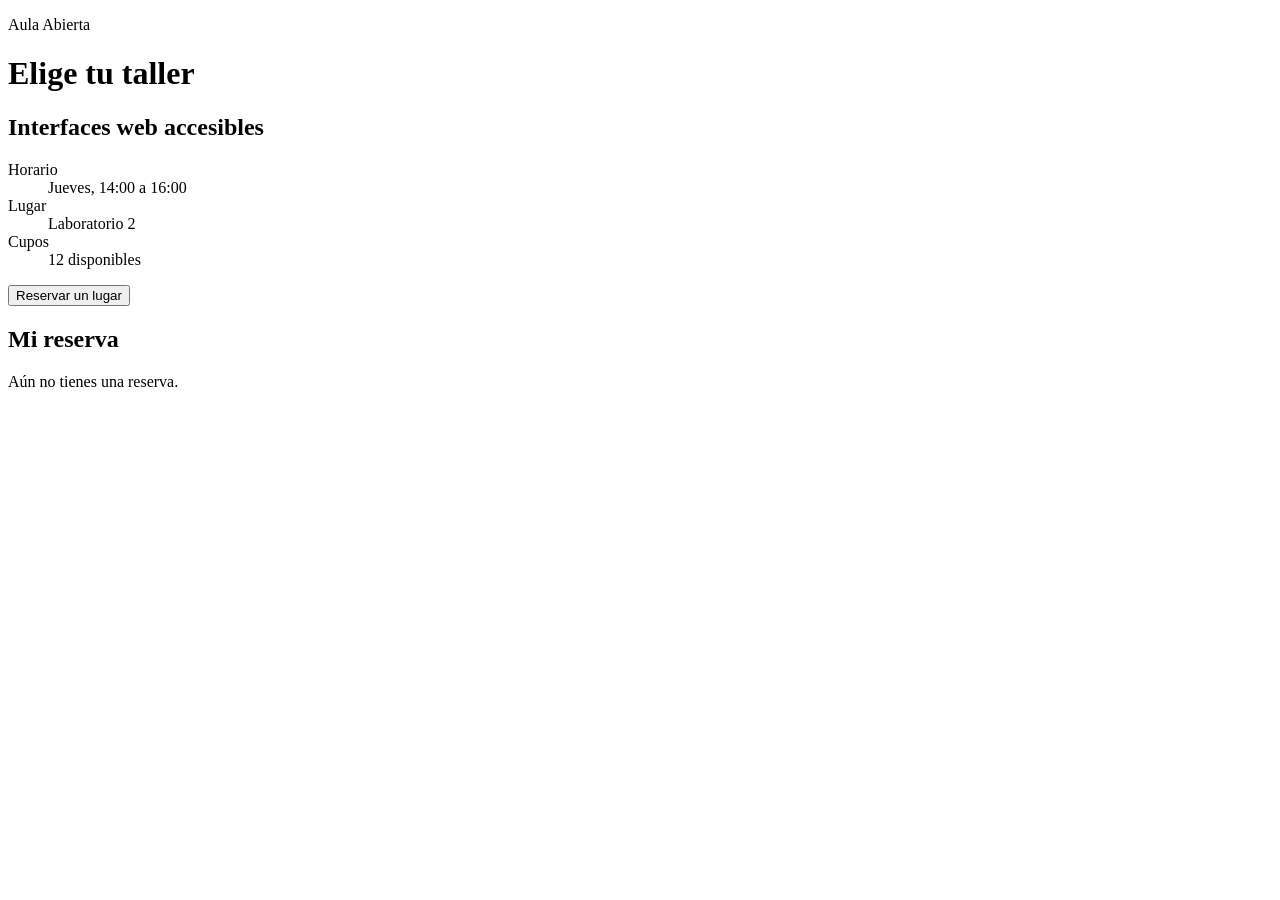
==== src/index.html @ 2ab58112 "feat(html): estructura semántica HTML5 de la pantalla de reserva (header, main, article, dl, section" ====
<!doctype html>
<html lang="es">
<head>
  <meta charset="utf-8">
  <meta name="viewport" content="width=device-width, initial-scale=1">
  <title>Aula Abierta · Talleres</title>
  <link rel="stylesheet" href="estilos.css">
  <script src="api.js" defer></script>
  <script src="reserva.js" defer></script>
</head>
<body>
  <header class="cabecera">
    <p class="marca">Aula Abierta</p>
  </header>

  <main class="contenido">
    <h1>Elige tu taller</h1>

    <div class="disposicion">
      <!-- Componente 1: tarjeta del taller (datos + acción) -->
      <article class="tarjeta" aria-labelledby="titulo-taller">
        <h2 id="titulo-taller">Interfaces web accesibles</h2>
        <dl class="datos">
          <div>
            <dt>Horario</dt>
            <dd>Jueves, 14:00 a 16:00</dd>
          </div>
          <div>
            <dt>Lugar</dt>
            <dd>Laboratorio 2</dd>
          </div>
          <div>
            <dt>Cupos</dt>
            <dd><span id="cupos">12</span> disponibles</dd>
          </div>
        </dl>
        <button type="button" id="btn-reservar" class="boton boton--primario">
          Reservar un lugar
        </button>
      </article>

      <!-- Componente 2: resumen de la reserva (estado + cancelación) -->
      <section class="resumen" aria-labelledby="titulo-resumen" data-estado="disponible">
        <h2 id="titulo-resumen">Mi reserva</h2>
        <p id="estado" role="status" aria-live="polite">Aún no tienes una reserva.</p>
        <button type="button" id="btn-cancelar" class="boton boton--secundario" hidden>
          Cancelar mi reserva
        </button>
      </section>
    </div>
  </main>
</body>
</html>
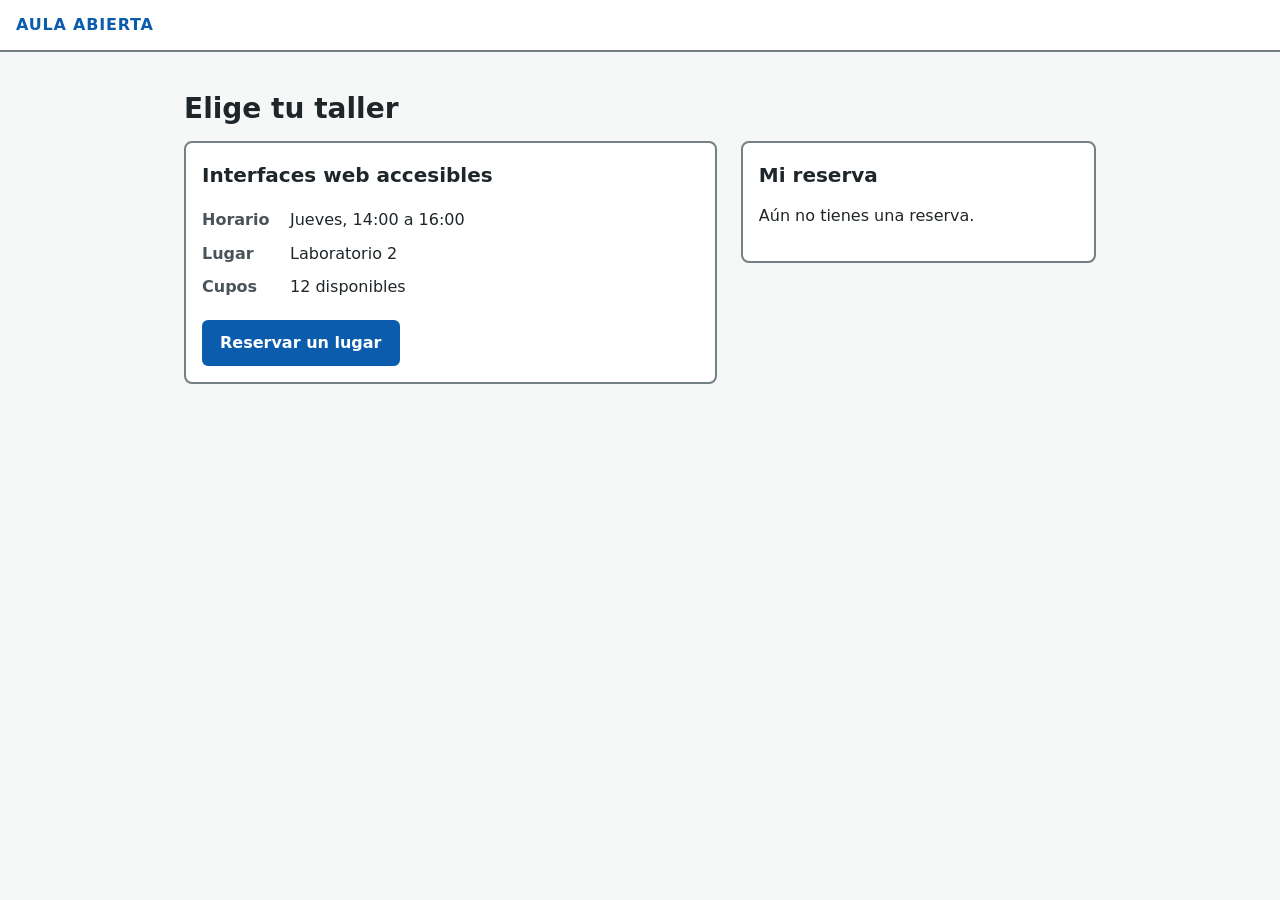
==== commit e67f1d51: "feat(interaccion): controlador interaccion.js con prevención de doble pulsación, reduced-motion y re" ====
--- a/src/index.html
+++ b/src/index.html
@@ -6,7 +6,7 @@
   <title>Aula Abierta · Talleres</title>
   <link rel="stylesheet" href="estilos.css">
   <script src="api.js" defer></script>
-  <script src="reserva.js" defer></script>
+  <script src="interaccion.js" defer></script>
 </head>
 <body>
   <header class="cabecera">
--- a/src/estilos.css
+++ b/src/estilos.css
@@ -0,0 +1,191 @@
+/* ==========================================================================
+   APE 5 · Fase 1 · Hoja de Estilos Mobile-First y Diseño Adaptable
+   Desarrollado por: Melany Saleth Cevallos Goyes (@SalyC15)
+   Rol: Desarrollador Front-End (Vistas, componentes UI, diseño, wizard)
+   
+   Principios arquitectónicos:
+   1. Una sola columna base para pantallas móviles (< 48rem).
+   2. Activación de dos columnas a partir de @media (min-width: 48rem) (768 px).
+   3. Preservación intacta del orden de lectura semántico del HTML.
+   4. Objetivos táctiles mínimos de 44x44 px (WCAG 2.5.5 / 2.5.8).
+   5. Indicadores de foco visibles de alto contraste (WCAG 2.4.7).
+   ========================================================================== */
+
+:root {
+  --texto: #1f2629;
+  --texto-suave: #4a5357;
+  --fondo: #f6f7f7;
+  --superficie: #ffffff;
+  --borde: #758084;
+  --primario: #0b5cad;
+  --primario-oscuro: #08457f;
+  --exito-fondo: #e6f4ea;
+  --exito-borde: #1e7b3a;
+  --aviso-fondo: #fff4e0;
+  --aviso-borde: #a35a00;
+  --foco: #ffbf47;
+}
+
+*,
+*::before,
+*::after {
+  box-sizing: border-box;
+}
+
+body {
+  margin: 0;
+  background: var(--fondo);
+  color: var(--texto);
+  font: 1rem/1.6 system-ui, -apple-system, "Segoe UI", Roboto, sans-serif;
+  -webkit-font-smoothing: antialiased;
+}
+
+.cabecera {
+  background: var(--superficie);
+  border-bottom: 2px solid var(--borde);
+  padding: 0.75rem 1rem;
+}
+
+.marca {
+  margin: 0;
+  font-weight: 700;
+  letter-spacing: 0.05em;
+  text-transform: uppercase;
+  color: var(--primario);
+}
+
+/* Ancho fluido contenedor: sin anchos fijos de 960px */
+.contenido {
+  width: 100%;
+  max-width: 60rem;
+  margin: 0 auto;
+  padding: 1rem;
+}
+
+h1 {
+  font-size: 1.75rem;
+  line-height: 1.2;
+  margin: 0.5rem 0 1rem;
+}
+
+h2 {
+  font-size: 1.25rem;
+  margin: 0 0 0.75rem;
+}
+
+/* Mobile-First: Una sola columna por defecto (tarjeta arriba, resumen abajo) */
+.disposicion {
+  display: grid;
+  grid-template-columns: 1fr;
+  gap: 1rem;
+}
+
+.tarjeta,
+.resumen {
+  background: var(--superficie);
+  border: 2px solid var(--borde);
+  border-radius: 0.5rem;
+  padding: 1rem;
+}
+
+/* Jerarquía: horario y lugar antes del botón de acción */
+.datos {
+  margin: 0 0 1rem;
+}
+
+.datos div {
+  display: flex;
+  flex-wrap: wrap;
+  gap: 0 0.5rem;
+  padding: 0.25rem 0;
+}
+
+.datos dt {
+  font-weight: 700;
+  min-width: 5rem;
+  color: var(--texto-suave);
+}
+
+.datos dd {
+  margin: 0;
+  font-weight: 500;
+}
+
+/* Visibilidad del estado (H1 Nielsen) */
+.resumen p {
+  margin: 0 0 1rem;
+}
+
+.resumen[data-estado="confirmada"] {
+  background: var(--exito-fondo);
+  border-color: var(--exito-borde);
+}
+
+.resumen[data-estado="cancelada"] {
+  background: var(--aviso-fondo);
+  border-color: var(--aviso-borde);
+}
+
+/* Controles de botón nativos con objetivo táctil >= 44px */
+.boton {
+  font: inherit;
+  font-weight: 600;
+  min-height: 2.75rem; /* 44 px exactos para WCAG Target Size */
+  width: 100%;
+  padding: 0.5rem 1rem;
+  border-radius: 0.375rem;
+  border: 2px solid var(--primario);
+  cursor: pointer;
+  transition: background-color 0.2s ease, border-color 0.2s ease;
+}
+
+.boton--primario {
+  background: var(--primario);
+  color: #fff;
+}
+
+.boton--primario:hover:not(:disabled) {
+  background: var(--primario-oscuro);
+}
+
+.boton--secundario {
+  background: var(--superficie);
+  color: var(--primario);
+}
+
+.boton:disabled {
+  background: #d5d9db;
+  border-color: #d5d9db;
+  color: var(--texto-suave);
+  cursor: not-allowed;
+}
+
+.boton:focus-visible {
+  outline: 3px solid var(--foco);
+  outline-offset: 2px;
+}
+
+/* Punto de corte: A 48rem (768 px con fuente estándar 16px) se activan dos columnas */
+@media (min-width: 48rem) {
+  .contenido {
+    padding: 2rem 1.5rem;
+  }
+
+  .disposicion {
+    grid-template-columns: 3fr 2fr;
+    align-items: start;
+    gap: 1.5rem;
+  }
+
+  .boton {
+    width: auto;
+    min-width: 12rem;
+  }
+}
+
+/* Fase 2 · Respeta la preferencia del sistema de reducir animaciones (WCAG 2.3.3) */
+@media (prefers-reduced-motion: reduce) {
+  .boton {
+    transition: none;
+  }
+}
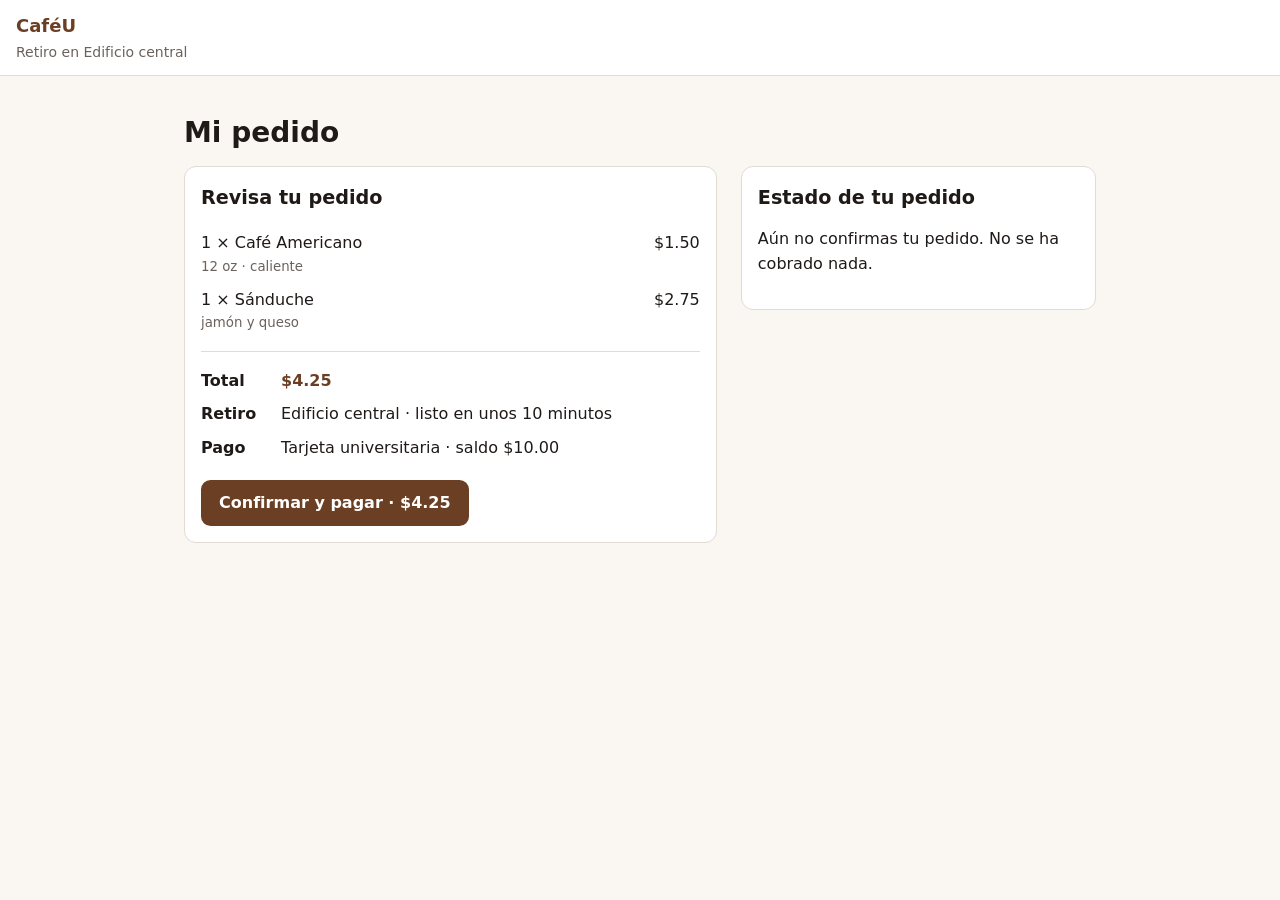
==== commit 376dfa70: "feat(cafeu): «Mi pedido» adaptable con cobro único, foco accesible, suite de 10 pruebas y respuestas" ====
--- a/src/index.html
+++ b/src/index.html
@@ -3,48 +3,53 @@
 <head>
   <meta charset="utf-8">
   <meta name="viewport" content="width=device-width, initial-scale=1">
-  <title>Aula Abierta · Talleres</title>
+  <title>CaféU · Mi pedido</title>
   <link rel="stylesheet" href="estilos.css">
   <script src="api.js" defer></script>
   <script src="interaccion.js" defer></script>
 </head>
 <body>
   <header class="cabecera">
-    <p class="marca">Aula Abierta</p>
+    <p class="marca">CaféU</p>
+    <p class="sede">Retiro en Edificio central</p>
   </header>
 
   <main class="contenido">
-    <h1>Elige tu taller</h1>
+    <h1>Mi pedido</h1>
 
     <div class="disposicion">
-      <!-- Componente 1: tarjeta del taller (datos + acción) -->
-      <article class="tarjeta" aria-labelledby="titulo-taller">
-        <h2 id="titulo-taller">Interfaces web accesibles</h2>
+      <!-- Componente 1: tarjeta del pedido (dato clave + acción principal) -->
+      <article class="tarjeta" aria-labelledby="titulo-pedido">
+        <h2 id="titulo-pedido">Revisa tu pedido</h2>
+        <ul class="productos">
+          <li><span>1 × Café Americano <small>12 oz · caliente</small></span> <span>$1.50</span></li>
+          <li><span>1 × Sánduche <small>jamón y queso</small></span> <span>$2.75</span></li>
+        </ul>
         <dl class="datos">
           <div>
-            <dt>Horario</dt>
-            <dd>Jueves, 14:00 a 16:00</dd>
+            <dt>Total</dt>
+            <dd id="total">$4.25</dd>
           </div>
           <div>
-            <dt>Lugar</dt>
-            <dd>Laboratorio 2</dd>
+            <dt>Retiro</dt>
+            <dd>Edificio central · listo en unos 10 minutos</dd>
           </div>
           <div>
-            <dt>Cupos</dt>
-            <dd><span id="cupos">12</span> disponibles</dd>
+            <dt>Pago</dt>
+            <dd>Tarjeta universitaria · saldo <span id="saldo">$10.00</span></dd>
           </div>
         </dl>
-        <button type="button" id="btn-reservar" class="boton boton--primario">
-          Reservar un lugar
+        <button type="button" id="btn-confirmar" class="boton boton--primario">
+          Confirmar y pagar · $4.25
         </button>
       </article>
 
-      <!-- Componente 2: resumen de la reserva (estado + cancelación) -->
-      <section class="resumen" aria-labelledby="titulo-resumen" data-estado="disponible">
-        <h2 id="titulo-resumen">Mi reserva</h2>
-        <p id="estado" role="status" aria-live="polite">Aún no tienes una reserva.</p>
+      <!-- Componente 2: estado del pedido (resultado visible + cancelación) -->
+      <section class="resumen" aria-labelledby="titulo-estado" data-estado="pendiente">
+        <h2 id="titulo-estado">Estado de tu pedido</h2>
+        <p id="estado" role="status" aria-live="polite">Aún no confirmas tu pedido. No se ha cobrado nada.</p>
         <button type="button" id="btn-cancelar" class="boton boton--secundario" hidden>
-          Cancelar mi reserva
+          Cancelar pedido
         </button>
       </section>
     </div>
--- a/src/estilos.css
+++ b/src/estilos.css
@@ -1,29 +1,26 @@
-/* ==========================================================================
-   APE 5 · Fase 1 · Hoja de Estilos Mobile-First y Diseño Adaptable
-   Desarrollado por: Melany Saleth Cevallos Goyes (@SalyC15)
-   Rol: Desarrollador Front-End (Vistas, componentes UI, diseño, wizard)
-   
-   Principios arquitectónicos:
-   1. Una sola columna base para pantallas móviles (< 48rem).
-   2. Activación de dos columnas a partir de @media (min-width: 48rem) (768 px).
-   3. Preservación intacta del orden de lectura semántico del HTML.
-   4. Objetivos táctiles mínimos de 44x44 px (WCAG 2.5.5 / 2.5.8).
-   5. Indicadores de foco visibles de alto contraste (WCAG 2.4.7).
-   ========================================================================== */
+/**
+ * APE 5 · CaféU · «Mi pedido» (versión B, Mobile-First)
+ * 1. Una sola columna base para móviles (320 y 360 px).
+ * 2. Dos columnas desde @media (min-width: 48rem) (768 px), sin alterar el orden del DOM.
+ * Paleta tomada del prototipo CaféU v3.1 del APE 4.
+ */
 
 :root {
-  --texto: #1f2629;
-  --texto-suave: #4a5357;
-  --fondo: #f6f7f7;
-  --superficie: #ffffff;
-  --borde: #758084;
-  --primario: #0b5cad;
-  --primario-oscuro: #08457f;
-  --exito-fondo: #e6f4ea;
-  --exito-borde: #1e7b3a;
-  --aviso-fondo: #fff4e0;
-  --aviso-borde: #a35a00;
-  --foco: #ffbf47;
+  --texto: #1F1A17;
+  --texto-sec: #6B625C;
+  --fondo: #FAF7F3;
+  --superficie: #FFFFFF;
+  --borde: #E3DAD2;
+  --primario: #6B3F24;
+  --primario-presionado: #4E2D19;
+  --primario-suave: #F3E7DC;
+  --exito: #2E7D4F;
+  --exito-suave: #E6F4EC;
+  --aviso: #8A4B00;
+  --aviso-suave: #FFF3E0;
+  --deshab: #E2DCD6;
+  --texto-deshab: #5E5650;
+  --foco: #1F1A17;
 }
 
 *,
@@ -36,25 +33,30 @@
   margin: 0;
   background: var(--fondo);
   color: var(--texto);
-  font: 1rem/1.6 system-ui, -apple-system, "Segoe UI", Roboto, sans-serif;
-  -webkit-font-smoothing: antialiased;
-}
-
+  font: 1rem/1.6 "Inter", "Segoe UI", system-ui, -apple-system, Roboto, Arial, sans-serif;
+}
+
+/* Cabecera de marca, fuera de la tarea principal */
 .cabecera {
   background: var(--superficie);
-  border-bottom: 2px solid var(--borde);
+  border-bottom: 1px solid var(--borde);
   padding: 0.75rem 1rem;
 }
 
 .marca {
   margin: 0;
   font-weight: 700;
-  letter-spacing: 0.05em;
-  text-transform: uppercase;
   color: var(--primario);
-}
-
-/* Ancho fluido contenedor: sin anchos fijos de 960px */
+  font-size: 1.125rem;
+}
+
+.sede {
+  margin: 0;
+  color: var(--texto-sec);
+  font-size: 0.875rem;
+}
+
+/* Ancho fluido: nada de 960 px fijos */
 .contenido {
   width: 100%;
   max-width: 60rem;
@@ -69,11 +71,11 @@
 }
 
 h2 {
-  font-size: 1.25rem;
+  font-size: 1.2rem;
   margin: 0 0 0.75rem;
 }
 
-/* Mobile-First: Una sola columna por defecto (tarjeta arriba, resumen abajo) */
+/* Mobile-First: una columna por defecto (tarjeta arriba, estado debajo) */
 .disposicion {
   display: grid;
   grid-template-columns: 1fr;
@@ -83,12 +85,32 @@
 .tarjeta,
 .resumen {
   background: var(--superficie);
-  border: 2px solid var(--borde);
-  border-radius: 0.5rem;
+  border: 1px solid var(--borde);
+  border-radius: 0.75rem;
   padding: 1rem;
-}
-
-/* Jerarquía: horario y lugar antes del botón de acción */
+  min-width: 0; /* permite que el texto largo se ajuste dentro de la cuadrícula */
+}
+
+.productos {
+  list-style: none;
+  margin: 0 0 0.75rem;
+  padding: 0 0 0.75rem;
+  border-bottom: 1px solid var(--borde);
+}
+
+.productos li {
+  display: flex;
+  justify-content: space-between;
+  gap: 0.75rem;
+  padding: 0.3rem 0;
+}
+
+.productos small {
+  display: block;
+  color: var(--texto-sec);
+}
+
+/* Jerarquía: total, retiro y pago antes del botón */
 .datos {
   margin: 0 0 1rem;
 }
@@ -102,38 +124,43 @@
 
 .datos dt {
   font-weight: 700;
-  min-width: 5rem;
-  color: var(--texto-suave);
+  min-width: 4.5rem;
 }
 
 .datos dd {
   margin: 0;
-  font-weight: 500;
-}
-
-/* Visibilidad del estado (H1 Nielsen) */
+  overflow-wrap: anywhere;
+}
+
+#total {
+  font-weight: 700;
+  color: var(--primario);
+}
+
+/* Visibilidad del estado del pedido */
 .resumen p {
   margin: 0 0 1rem;
-}
-
-.resumen[data-estado="confirmada"] {
-  background: var(--exito-fondo);
-  border-color: var(--exito-borde);
-}
-
-.resumen[data-estado="cancelada"] {
-  background: var(--aviso-fondo);
-  border-color: var(--aviso-borde);
-}
-
-/* Controles de botón nativos con objetivo táctil >= 44px */
+  overflow-wrap: anywhere;
+}
+
+.resumen[data-estado="confirmado"] {
+  background: var(--exito-suave);
+  border: 2px solid var(--exito);
+}
+
+.resumen[data-estado="cancelado"] {
+  background: var(--aviso-suave);
+  border: 2px solid var(--aviso);
+}
+
+/* Botones nativos con objetivo táctil de al menos 44 px */
 .boton {
   font: inherit;
   font-weight: 600;
-  min-height: 2.75rem; /* 44 px exactos para WCAG Target Size */
+  min-height: 2.75rem;
   width: 100%;
   padding: 0.5rem 1rem;
-  border-radius: 0.375rem;
+  border-radius: 0.6rem;
   border: 2px solid var(--primario);
   cursor: pointer;
   transition: background-color 0.2s ease, border-color 0.2s ease;
@@ -145,7 +172,7 @@
 }
 
 .boton--primario:hover:not(:disabled) {
-  background: var(--primario-oscuro);
+  background: var(--primario-presionado);
 }
 
 .boton--secundario {
@@ -154,18 +181,18 @@
 }
 
 .boton:disabled {
-  background: #d5d9db;
-  border-color: #d5d9db;
-  color: var(--texto-suave);
+  background: var(--deshab);
+  border-color: var(--deshab);
+  color: var(--texto-deshab);
   cursor: not-allowed;
 }
 
 .boton:focus-visible {
   outline: 3px solid var(--foco);
-  outline-offset: 2px;
-}
-
-/* Punto de corte: A 48rem (768 px con fuente estándar 16px) se activan dos columnas */
+  outline-offset: 3px;
+}
+
+/* Punto de corte: a 48rem (768 px con fuente de 16 px) se activan dos columnas */
 @media (min-width: 48rem) {
   .contenido {
     padding: 2rem 1.5rem;
@@ -183,7 +210,7 @@
   }
 }
 
-/* Fase 2 · Respeta la preferencia del sistema de reducir animaciones (WCAG 2.3.3) */
+/* Respeta la preferencia del sistema de reducir animaciones (WCAG 2.3.3) */
 @media (prefers-reduced-motion: reduce) {
   .boton {
     transition: none;
